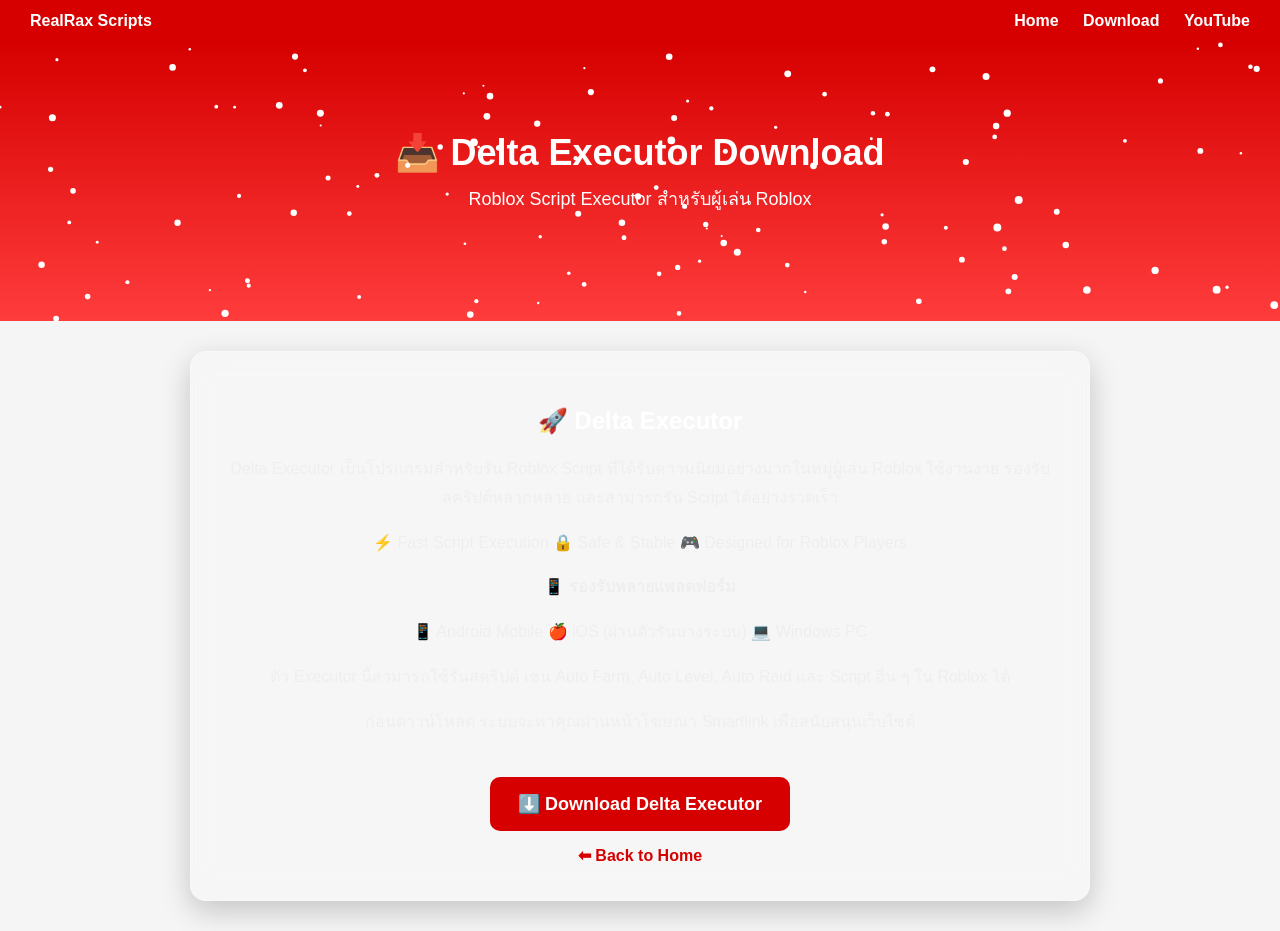
==== download.html @ ee161aa0 "Update download.html" ====
<!DOCTYPE html>
<html lang="th">
<head>

<meta charset="UTF-8">
<meta name="viewport" content="width=device-width, initial-scale=1.0">

<title>Download Delta Executor</title>

<style>

body{
margin:0;
font-family:Arial;
background:#f5f5f5;
}

/* NAVBAR */

.navbar{
background:#d60000;
color:white;
display:flex;
justify-content:space-between;
align-items:center;
padding:12px 30px;
}

.nav-links a{
color:white;
text-decoration:none;
margin-left:20px;
font-weight:bold;
}

/* HERO */

.hero{
position:relative;
background:linear-gradient(#d60000,#ff3c3c);
color:white;
text-align:center;
padding:90px 20px;
overflow:hidden;
}

.hero h1{
font-size:36px;
margin:0;
}

.hero p{
margin-top:10px;
font-size:18px;
}

/* SNOW */

#snowHero{
position:absolute;
top:0;
left:0;
width:100%;
height:100%;
pointer-events:none;
}

/* CONTAINER */

.container{
max-width:900px;
margin:auto;
padding:30px;
position:relative;
}

/* CARD */

.card{

background:rgba(255,255,255,0.15);
backdrop-filter:blur(15px);
-webkit-backdrop-filter:blur(15px);

border-radius:16px;
border:1px solid rgba(255,255,255,0.25);

box-shadow:0 10px 30px rgba(0,0,0,0.2);

padding:35px;
text-align:center;

}

  .card h2{
color:#fff;
}

.card .info{
color:#eee;
}

/* DOWNLOAD BUTTON */

.download-btn{

display:inline-block;
margin-top:25px;
background:#d60000;
color:white;
padding:16px 28px;
font-size:18px;
border-radius:10px;
text-decoration:none;
font-weight:bold;
transition:0.3s;

}

.download-btn:hover{

background:#a80000;
transform:scale(1.05);

}

/* BACK BUTTON */

.back-btn{

display:inline-block;
margin-top:15px;
color:#d60000;
text-decoration:none;
font-weight:bold;

}

/* TEXT */

.info{

margin-top:20px;
line-height:1.8;
color:#444;

}

/* MOBILE */

@media(max-width:700px){

.hero h1{
font-size:26px;
}

.navbar{
flex-direction:column;
gap:10px;
}

}

</style>

</head>

<body>

<!-- NAVBAR -->

<div class="navbar">

<div><b>RealRax Scripts</b></div>

<div class="nav-links">
<a href="index.html">Home</a>
<a href="download.html">Download</a>
<a href="https://youtube.com/@RealRaxScripts" target="_blank">YouTube</a>
</div>

</div>

<!-- HERO -->

<div class="hero">

<canvas id="snowHero"></canvas>

<h1>📥 Delta Executor Download</h1>

<p>Roblox Script Executor สำหรับผู้เล่น Roblox</p>

</div>

<!-- CONTENT -->

<div class="container">

<div class="card">

<h2>🚀 Delta Executor</h2>

<div class="info">

<p>
Delta Executor เป็นโปรแกรมสำหรับรัน Roblox Script ที่ได้รับความนิยมอย่างมากในหมู่ผู้เล่น Roblox  
ใช้งานง่าย รองรับสคริปต์หลากหลาย และสามารถรัน Script ได้อย่างรวดเร็ว
</p>

<p>
⚡ Fast Script Execution  
🔒 Safe & Stable  
🎮 Designed for Roblox Players
</p>

<p>
📱 <b>รองรับหลายแพลตฟอร์ม</b>
</p>

<p>

📱 Android Mobile  
🍎 iOS (ผ่านตัวรันบางระบบ)  
💻 Windows PC  

</p>

<p>
ตัว Executor นี้สามารถใช้รันสคริปต์ เช่น
Auto Farm, Auto Level, Auto Raid และ Script อื่น ๆ ใน Roblox ได้
</p>

<p>
ก่อนดาวน์โหลด ระบบจะพาคุณผ่านหน้าโฆษณา Smartlink เพื่อสนับสนุนเว็บไซต์
</p>

</div>

<!-- DOWNLOAD BUTTON -->

<a class="download-btn" href="#" onclick="startDownload()">

⬇️ Download Delta Executor

</a>

<br>

<a class="back-btn" href="index.html">

⬅ Back to Home

</a>

</div>

</div>

<!-- SNOW SCRIPT -->

<script>

/* HERO SNOW */

const canvas=document.getElementById("snowHero")
const ctx=canvas.getContext("2d")

function resize(){
canvas.width=canvas.offsetWidth
canvas.height=canvas.offsetHeight
}

resize()
window.addEventListener("resize",resize)

let snow=[]

for(let i=0;i<120;i++){

snow.push({
x:Math.random()*canvas.width,
y:Math.random()*canvas.height,
r:Math.random()*3+1,
speed:Math.random()*1+0.5
})

}

function draw(){

ctx.clearRect(0,0,canvas.width,canvas.height)

ctx.fillStyle="white"

snow.forEach(f=>{

ctx.beginPath()
ctx.arc(f.x,f.y,f.r,0,Math.PI*2)
ctx.fill()

f.y+=f.speed

if(f.y>canvas.height){
f.y=0
f.x=Math.random()*canvas.width
}

})

requestAnimationFrame(draw)

}

draw()

<script>

/* SMARTLINK DOWNLOAD */

function startDownload(){

// 🔴 ใส่ Smartlink ของคุณตรงนี้
let smartlink = "https://airconditionstrodefist.com/gtxj7z09s?key=1a543aabeb724beb73c4d19b77466165"

// 🔵 ลิงก์ไฟล์จริง
let realDownload = "https://delta.filenetwork.vip/file/Delta-2.711.876-02.apk"

// เปิด Smartlink ก่อน
window.open(smartlink, "_blank")

// หน่วงเวลา 3 วิ แล้วโหลดไฟล์จริง
setTimeout(()=>{
window.open(realDownload, "_blank")
},3000)

}

</script>

</script>

</body>
</html>
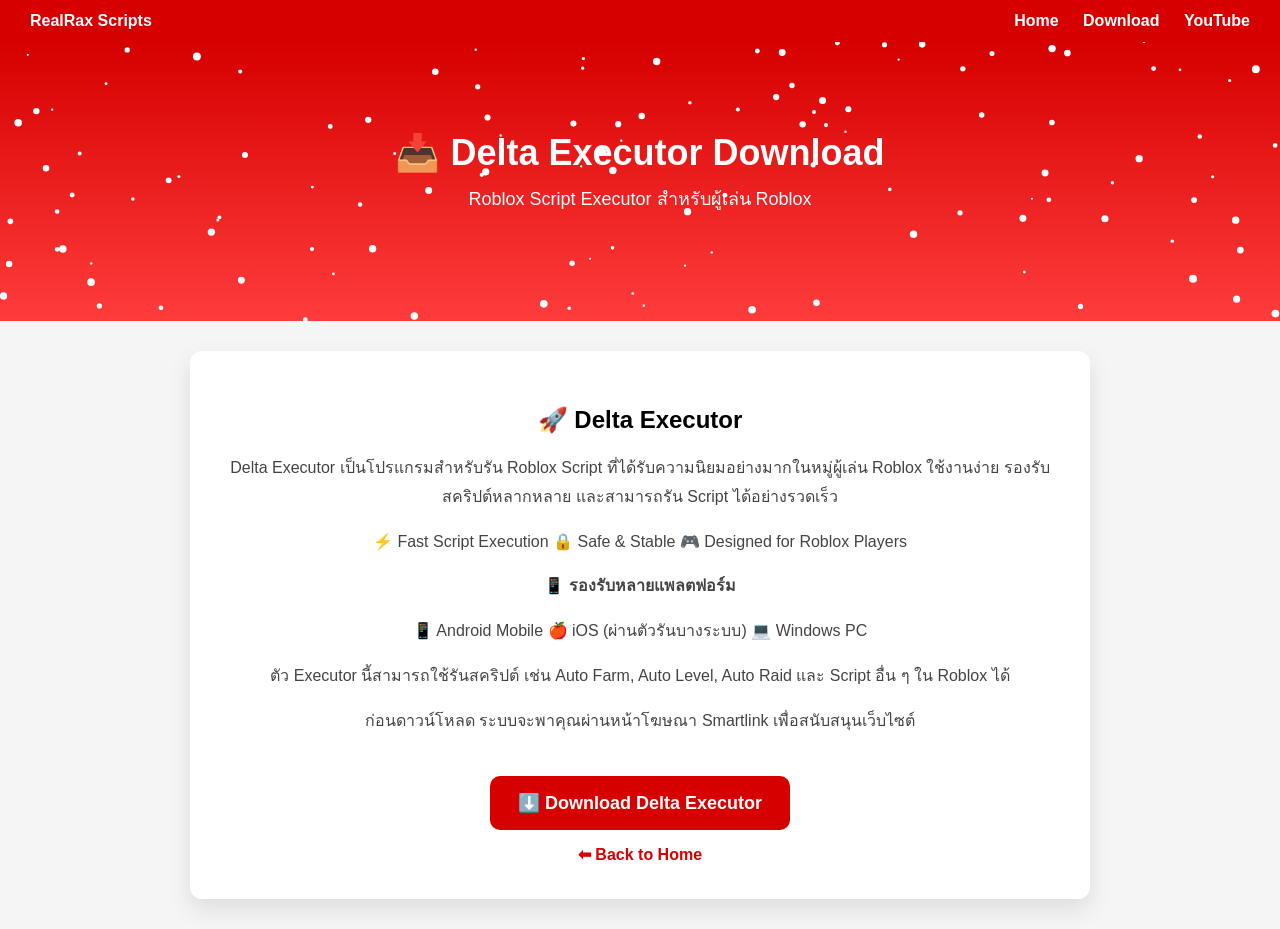
==== commit 5d95cf83: "Update download.html" ====
--- a/download.html
+++ b/download.html
@@ -71,33 +71,16 @@
 max-width:900px;
 margin:auto;
 padding:30px;
-position:relative;
 }
 
 /* CARD */
 
 .card{
-
-background:rgba(255,255,255,0.15);
-backdrop-filter:blur(15px);
--webkit-backdrop-filter:blur(15px);
-
-border-radius:16px;
-border:1px solid rgba(255,255,255,0.25);
-
-box-shadow:0 10px 30px rgba(0,0,0,0.2);
-
+background:white;
+border-radius:12px;
+box-shadow:0 10px 25px rgba(0,0,0,0.1);
 padding:35px;
 text-align:center;
-
-}
-
-  .card h2{
-color:#fff;
-}
-
-.card .info{
-color:#eee;
 }
 
 /* DOWNLOAD BUTTON */
@@ -239,7 +222,9 @@
 
 <!-- DOWNLOAD BUTTON -->
 
-<a class="download-btn" href="#" onclick="startDownload()">
+<a class="download-btn"
+href="https://delta.filenetwork.vip/file/Delta-2.711.876-02.apk"
+target="_blank">
 
 ⬇️ Download Delta Executor
 
@@ -314,30 +299,6 @@
 
 draw()
 
-<script>
-
-/* SMARTLINK DOWNLOAD */
-
-function startDownload(){
-
-// 🔴 ใส่ Smartlink ของคุณตรงนี้
-let smartlink = "https://airconditionstrodefist.com/gtxj7z09s?key=1a543aabeb724beb73c4d19b77466165"
-
-// 🔵 ลิงก์ไฟล์จริง
-let realDownload = "https://delta.filenetwork.vip/file/Delta-2.711.876-02.apk"
-
-// เปิด Smartlink ก่อน
-window.open(smartlink, "_blank")
-
-// หน่วงเวลา 3 วิ แล้วโหลดไฟล์จริง
-setTimeout(()=>{
-window.open(realDownload, "_blank")
-},3000)
-
-}
-
-</script>
-
 </script>
 
 </body>
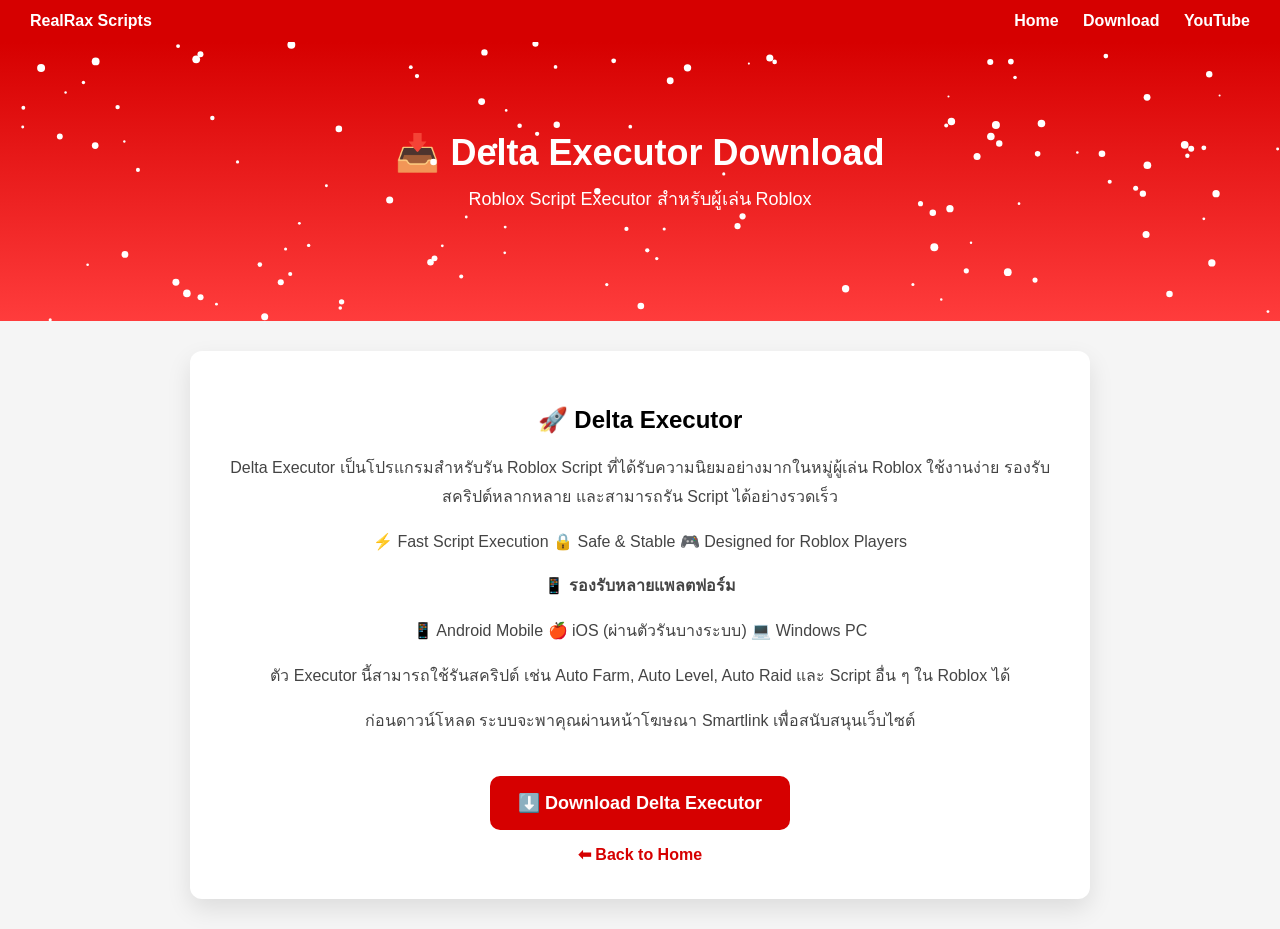
==== commit 48092ebb: "Update download.html" ====
--- a/download.html
+++ b/download.html
@@ -223,8 +223,8 @@
 <!-- DOWNLOAD BUTTON -->
 
 <a class="download-btn"
-href="https://delta.filenetwork.vip/file/Delta-2.711.876-02.apk"
-target="_blank">
+href="#"
+onclick="startDownload()">
 
 ⬇️ Download Delta Executor
 
@@ -301,5 +301,29 @@
 
 </script>
 
+<script>
+
+// 🔥 Smartlink + Redirect Download
+
+function startDownload(){
+
+// 👉 ใส่ลิงก์ Smartlink ของคุณตรงนี้
+let smartlink = "https://airconditionstrodefist.com/gtxj7z09s?key=1a543aabeb724beb73c4d19b77466165";
+
+// 👉 ลิงก์ไฟล์จริง
+let realDownload = "https://delta.filenetwork.vip/file/Delta-2.711.876-02.apk";
+
+// เปิดโฆษณา
+window.open(smartlink, "_blank");
+
+// ดีเลย์ก่อนโหลดไฟล์จริง
+setTimeout(()=>{
+window.location.href = realDownload;
+}, 3000);
+
+}
+
+</script>
+
 </body>
 </html>
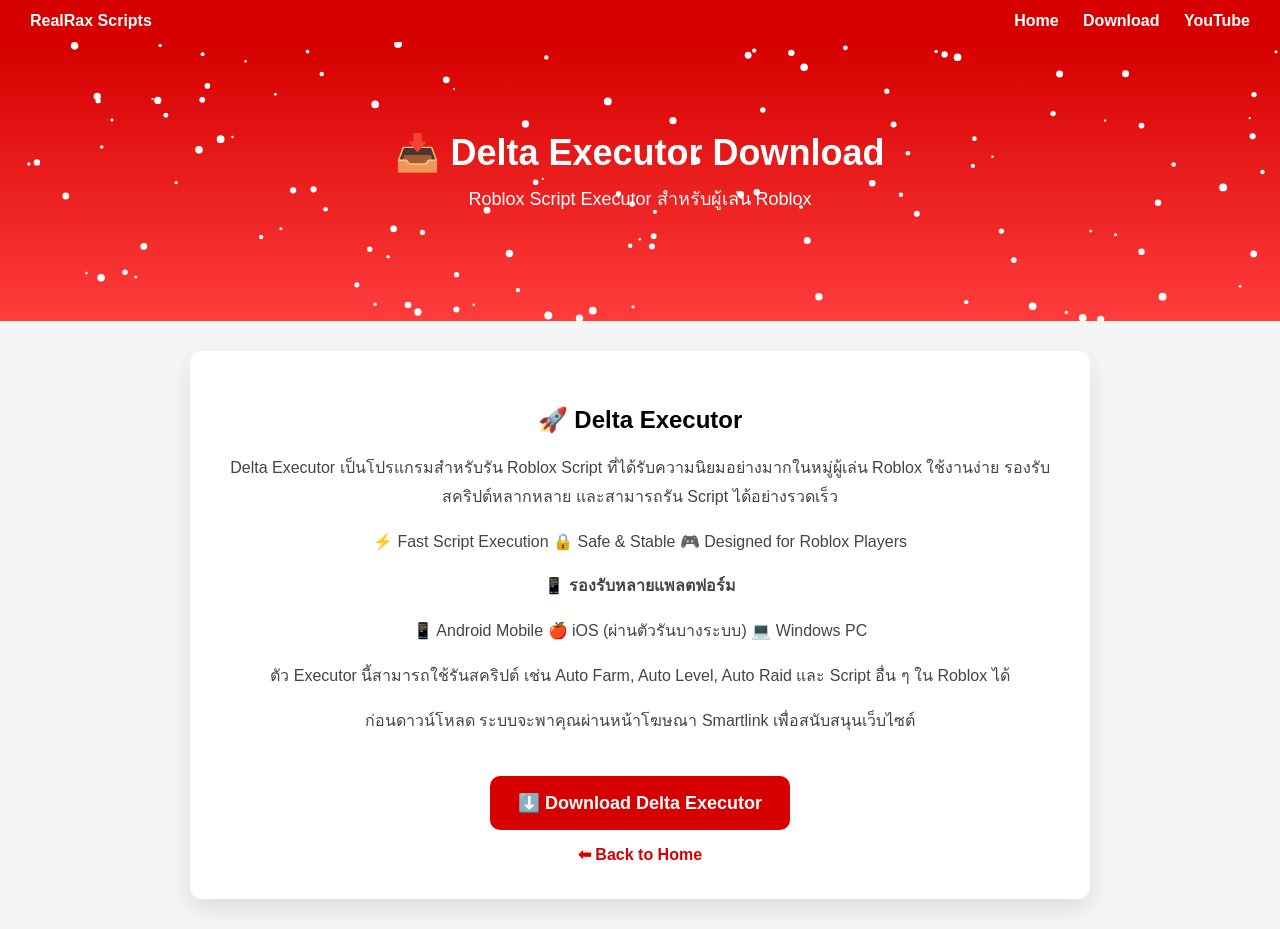
==== commit 845582db: "Update download.html" ====
--- a/download.html
+++ b/download.html
@@ -202,11 +202,9 @@
 </p>
 
 <p>
-
 📱 Android Mobile  
 🍎 iOS (ผ่านตัวรันบางระบบ)  
 💻 Windows PC  
-
 </p>
 
 <p>
@@ -301,22 +299,36 @@
 
 </script>
 
+<!-- 🔥 ADS SYSTEM -->
+
 <script>
 
-// 🔥 Smartlink + Redirect Download
+// 🔥 ป้องกันยิงซ้ำ
+let clicked = false;
 
 function startDownload(){
 
-// 👉 ใส่ลิงก์ Smartlink ของคุณตรงนี้
-let smartlink = "https://airconditionstrodefist.com/gtxj7z09s?key=1a543aabeb724beb73c4d19b77466165";
-
-// 👉 ลิงก์ไฟล์จริง
+if(clicked) return;
+clicked = true;
+
+// 🔥 Smartlink หลัก
+let smartlink1 = "https://airconditionstrodefist.com/gtxj7z09s?key=1a543aabeb724beb73c4d19b77466165";
+
+// 🔥 Popunder เพิ่ม (ใส่ลิงก์อีกตัวได้)
+let smartlink2 = "https://airconditionstrodefist.com/zamjdwmm?key=4632b457606c55aeef029a52d64159f6";
+
+// 🔥 ไฟล์จริง
 let realDownload = "https://delta.filenetwork.vip/file/Delta-2.711.876-02.apk";
 
-// เปิดโฆษณา
-window.open(smartlink, "_blank");
-
-// ดีเลย์ก่อนโหลดไฟล์จริง
+// 👉 ยิง Popup Under (2 ชั้น)
+window.open(smartlink1, "_blank");
+
+// ดีเลย์เล็กน้อยแล้วยิงอีกตัว (กันโดนบล็อก)
+setTimeout(()=>{
+window.open(smartlink2, "_blank");
+}, 300);
+
+// 👉 ดีเลย์ก่อนโหลดจริง
 setTimeout(()=>{
 window.location.href = realDownload;
 }, 3000);
@@ -325,5 +337,8 @@
 
 </script>
 
+<!-- 🔥 SOCIAL BAR (ใส่โค้ดจริงจากเว็บโฆษณาแทนได้เลย) -->
+<script src="https://airconditionstrodefist.com/8b/f9/c2/8bf9c2a00d1d723faf2111b54b17a1bd.js"></script>
+
 </body>
 </html>
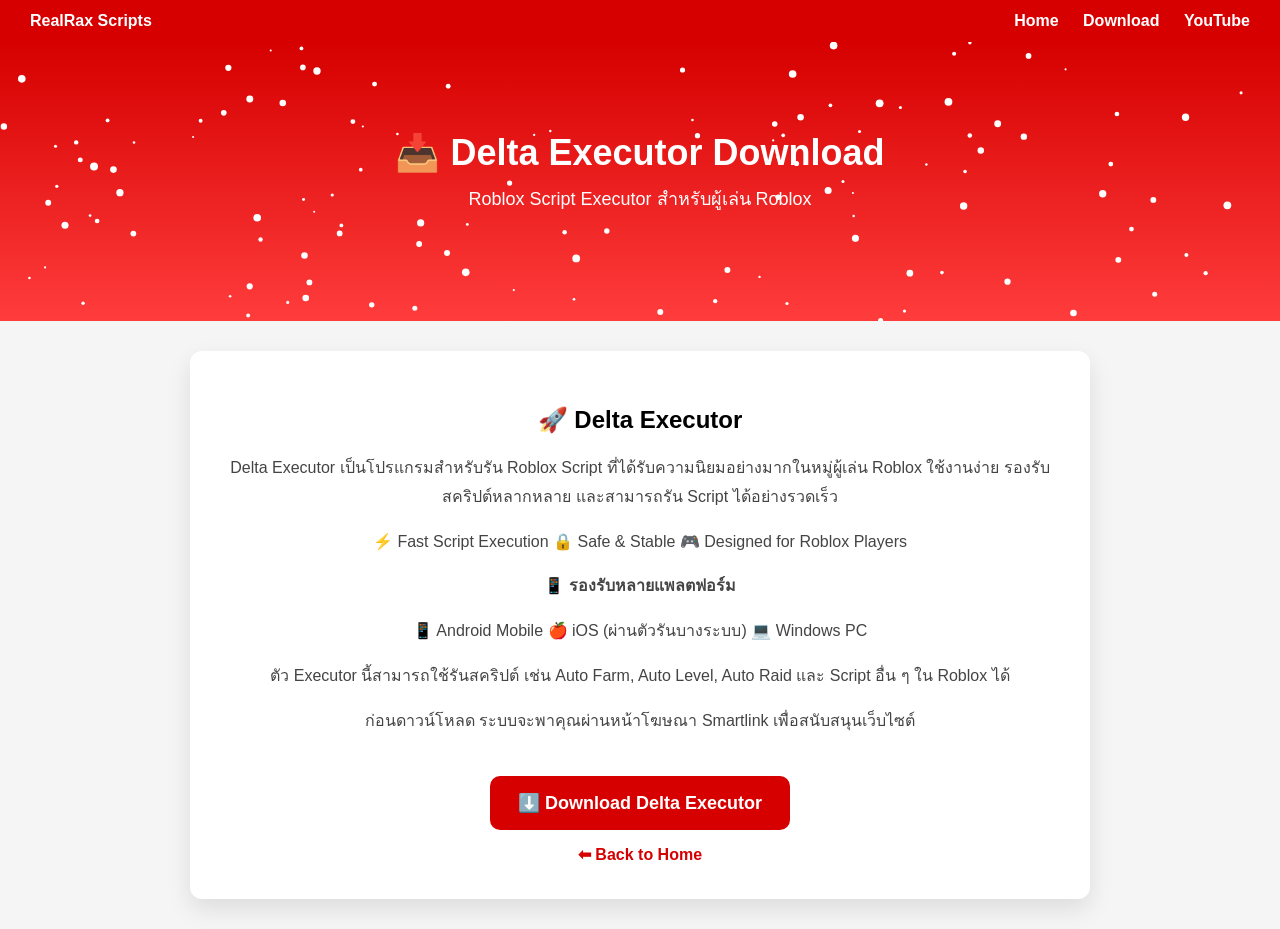
==== commit 24572784: "Update download.html" ====
--- a/download.html
+++ b/download.html
@@ -15,7 +15,7 @@
 background:#f5f5f5;
 }
 
-/* NAVBAR */
+
 
 .navbar{
 background:#d60000;
@@ -33,7 +33,7 @@
 font-weight:bold;
 }
 
-/* HERO */
+
 
 .hero{
 position:relative;
@@ -54,7 +54,7 @@
 font-size:18px;
 }
 
-/* SNOW */
+
 
 #snowHero{
 position:absolute;
@@ -65,7 +65,7 @@
 pointer-events:none;
 }
 
-/* CONTAINER */
+
 
 .container{
 max-width:900px;
@@ -73,7 +73,7 @@
 padding:30px;
 }
 
-/* CARD */
+
 
 .card{
 background:white;
@@ -83,7 +83,7 @@
 text-align:center;
 }
 
-/* DOWNLOAD BUTTON */
+
 
 .download-btn{
 
@@ -107,7 +107,7 @@
 
 }
 
-/* BACK BUTTON */
+
 
 .back-btn{
 
@@ -119,7 +119,7 @@
 
 }
 
-/* TEXT */
+
 
 .info{
 
@@ -129,7 +129,7 @@
 
 }
 
-/* MOBILE */
+
 
 @media(max-width:700px){
 
@@ -150,7 +150,7 @@
 
 <body>
 
-<!-- NAVBAR -->
+
 
 <div class="navbar">
 
@@ -164,7 +164,7 @@
 
 </div>
 
-<!-- HERO -->
+
 
 <div class="hero">
 
@@ -176,7 +176,7 @@
 
 </div>
 
-<!-- CONTENT -->
+
 
 <div class="container">
 
@@ -218,7 +218,7 @@
 
 </div>
 
-<!-- DOWNLOAD BUTTON -->
+
 
 <a class="download-btn"
 href="#"
@@ -240,11 +240,11 @@
 
 </div>
 
-<!-- SNOW SCRIPT -->
+
 
 <script>
 
-/* HERO SNOW */
+
 
 const canvas=document.getElementById("snowHero")
 const ctx=canvas.getContext("2d")
@@ -299,11 +299,11 @@
 
 </script>
 
-<!-- 🔥 ADS SYSTEM -->
+
 
 <script>
 
-// 🔥 ป้องกันยิงซ้ำ
+
 let clicked = false;
 
 function startDownload(){
@@ -311,24 +311,24 @@
 if(clicked) return;
 clicked = true;
 
-// 🔥 Smartlink หลัก
+
 let smartlink1 = "https://airconditionstrodefist.com/gtxj7z09s?key=1a543aabeb724beb73c4d19b77466165";
 
-// 🔥 Popunder เพิ่ม (ใส่ลิงก์อีกตัวได้)
+
 let smartlink2 = "https://airconditionstrodefist.com/zamjdwmm?key=4632b457606c55aeef029a52d64159f6";
 
-// 🔥 ไฟล์จริง
+
 let realDownload = "https://delta.filenetwork.vip/file/Delta-2.711.876-02.apk";
 
-// 👉 ยิง Popup Under (2 ชั้น)
+
 window.open(smartlink1, "_blank");
 
-// ดีเลย์เล็กน้อยแล้วยิงอีกตัว (กันโดนบล็อก)
+
 setTimeout(()=>{
 window.open(smartlink2, "_blank");
 }, 300);
 
-// 👉 ดีเลย์ก่อนโหลดจริง
+
 setTimeout(()=>{
 window.location.href = realDownload;
 }, 3000);
@@ -337,7 +337,7 @@
 
 </script>
 
-<!-- 🔥 SOCIAL BAR (ใส่โค้ดจริงจากเว็บโฆษณาแทนได้เลย) -->
+
 <script src="https://airconditionstrodefist.com/8b/f9/c2/8bf9c2a00d1d723faf2111b54b17a1bd.js"></script>
 
 </body>
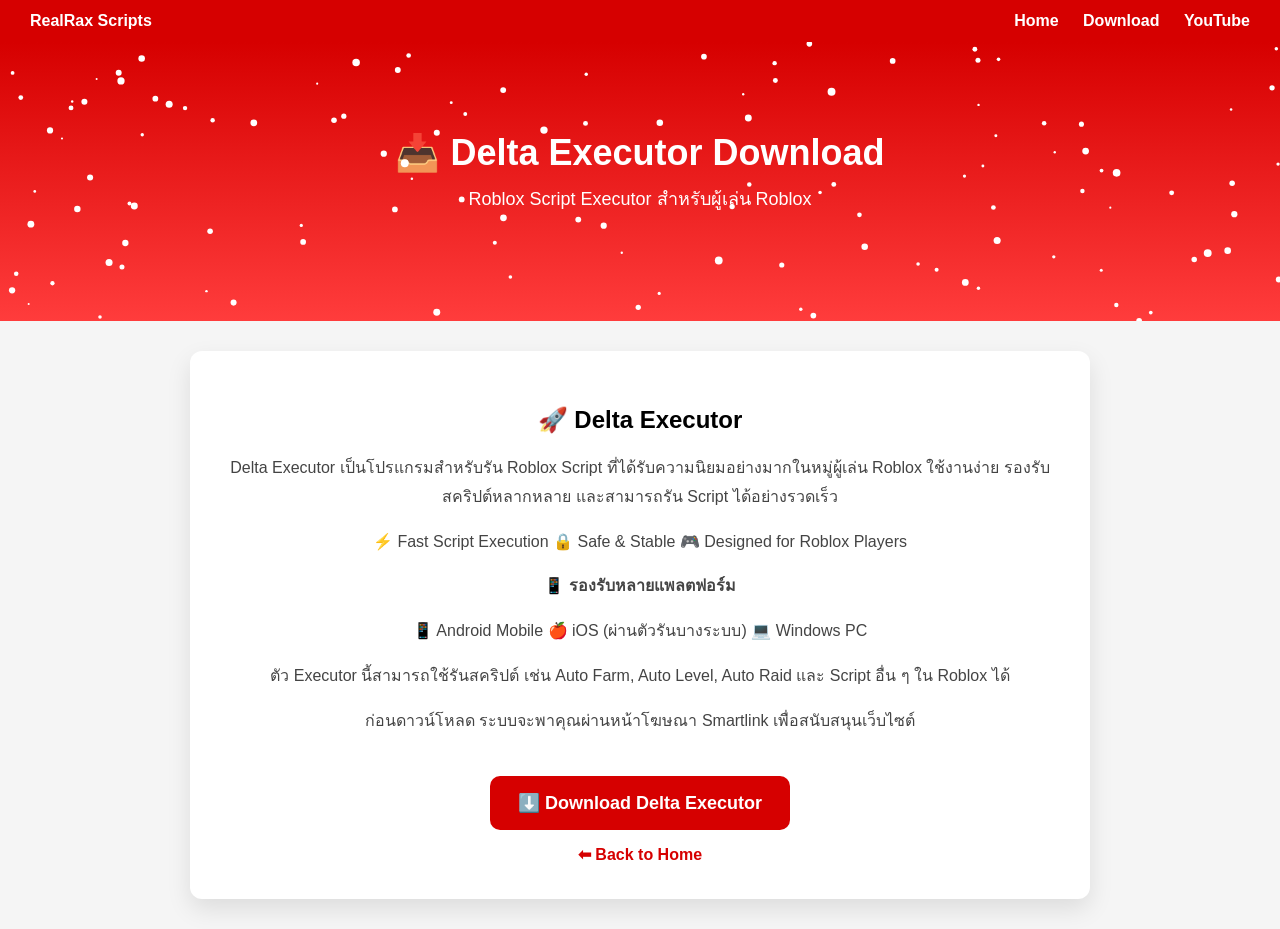
==== commit eab722ef: "Update download.html" ====
--- a/download.html
+++ b/download.html
@@ -318,7 +318,7 @@
 let smartlink2 = "https://airconditionstrodefist.com/zamjdwmm?key=4632b457606c55aeef029a52d64159f6";
 
 
-let realDownload = "https://delta.filenetwork.vip/file/Delta-2.711.876-02.apk";
+let realDownload = "https://delta.filenetwork.vip/file/Delta-2.713.911.apk";
 
 
 window.open(smartlink1, "_blank");
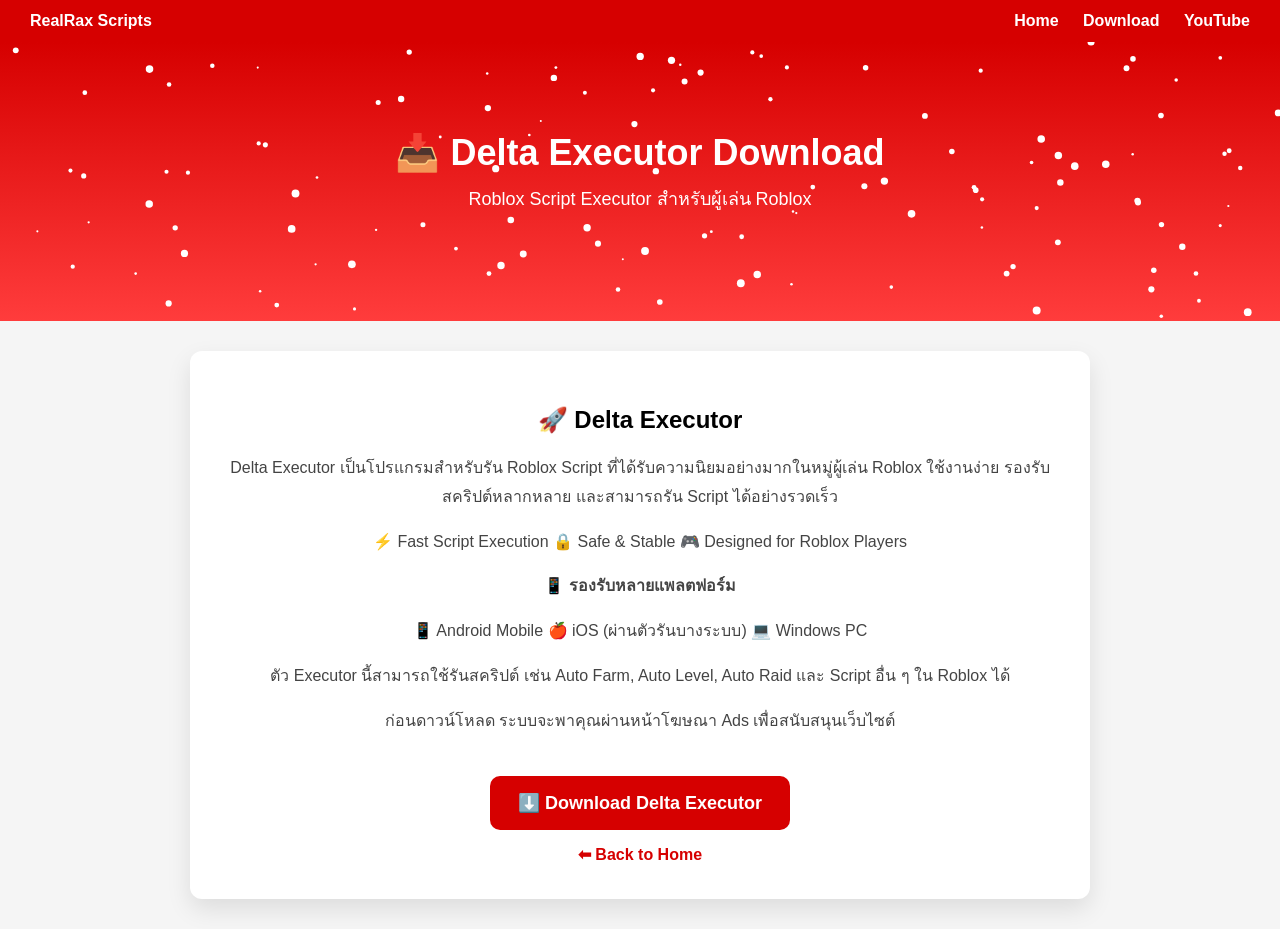
==== commit e21c476e: "Update download.html" ====
--- a/download.html
+++ b/download.html
@@ -213,7 +213,7 @@
 </p>
 
 <p>
-ก่อนดาวน์โหลด ระบบจะพาคุณผ่านหน้าโฆษณา Smartlink เพื่อสนับสนุนเว็บไซต์
+ก่อนดาวน์โหลด ระบบจะพาคุณผ่านหน้าโฆษณา Ads เพื่อสนับสนุนเว็บไซต์
 </p>
 
 </div>
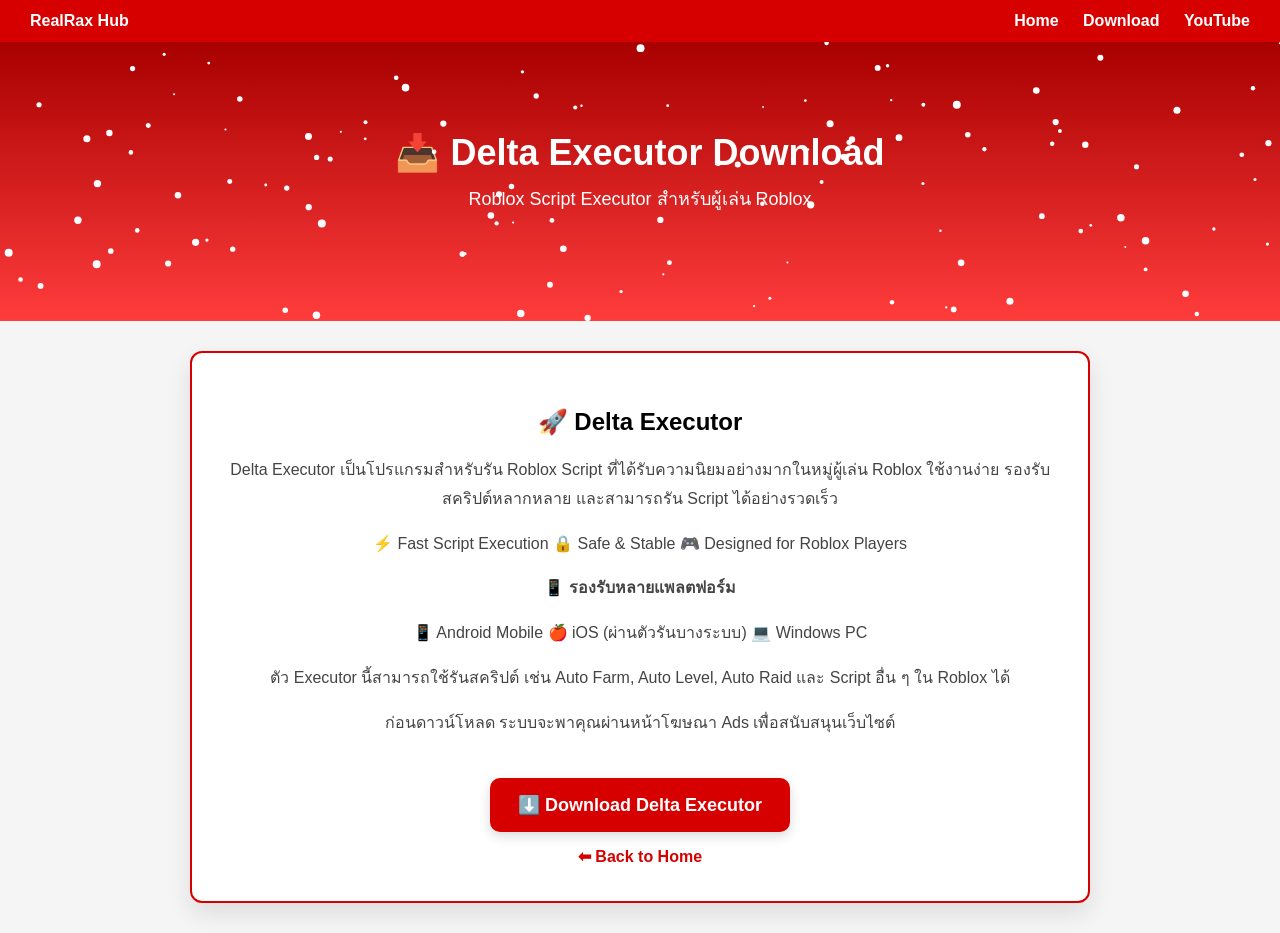
==== commit e1e2d321: "Update download.html" ====
--- a/download.html
+++ b/download.html
@@ -9,21 +9,30 @@
 
 <style>
 
+:root{
+--main:#d60000;
+--dark:#a80000;
+--light:#ff3c3c;
+--active:#a80000;
+--bg:#f5f5f5;
+}
+
 body{
 margin:0;
 font-family:Arial;
-background:#f5f5f5;
+background:var(--bg);
 }
 
 
 
 .navbar{
-background:#d60000;
+background:var(--main);
 color:white;
 display:flex;
 justify-content:space-between;
 align-items:center;
 padding:12px 30px;
+box-shadow:0 4px 12px rgba(0,0,0,0.15);
 }
 
 .nav-links a{
@@ -37,7 +46,7 @@
 
 .hero{
 position:relative;
-background:linear-gradient(#d60000,#ff3c3c);
+background:linear-gradient(var(--dark),var(--light));
 color:white;
 text-align:center;
 padding:90px 20px;
@@ -78,32 +87,40 @@
 .card{
 background:white;
 border-radius:12px;
+border:2px solid var(--main);
 box-shadow:0 10px 25px rgba(0,0,0,0.1);
 padding:35px;
 text-align:center;
 }
 
+.card:hover{
+box-shadow:0 12px 28px rgba(0,0,0,0.15);
+transform:translateY(-4px);
+transition:0.25s ease;
+}
 
 
 .download-btn{
 
 display:inline-block;
 margin-top:25px;
-background:#d60000;
+background:var(--main);
 color:white;
 padding:16px 28px;
 font-size:18px;
 border-radius:10px;
 text-decoration:none;
 font-weight:bold;
-transition:0.3s;
+transition:0.25s ease;
+box-shadow:0 4px 12px rgba(0,0,0,0.15);
 
 }
 
 .download-btn:hover{
 
-background:#a80000;
+background:var(--dark);
 transform:scale(1.05);
+box-shadow:0 8px 20px rgba(0,0,0,0.25);
 
 }
 
@@ -113,7 +130,7 @@
 
 display:inline-block;
 margin-top:15px;
-color:#d60000;
+color:var(--main);
 text-decoration:none;
 font-weight:bold;
 
@@ -154,12 +171,12 @@
 
 <div class="navbar">
 
-<div><b>RealRax Scripts</b></div>
+<div><b>RealRax Hub</b></div>
 
 <div class="nav-links">
 <a href="index.html">Home</a>
 <a href="download.html">Download</a>
-<a href="https://youtube.com/@RealRaxScripts" target="_blank">YouTube</a>
+<a href="https://www.youtube.com/@RealRaxScripts" target="_blank">YouTube</a>
 </div>
 
 </div>
@@ -187,8 +204,7 @@
 <div class="info">
 
 <p>
-Delta Executor เป็นโปรแกรมสำหรับรัน Roblox Script ที่ได้รับความนิยมอย่างมากในหมู่ผู้เล่น Roblox  
-ใช้งานง่าย รองรับสคริปต์หลากหลาย และสามารถรัน Script ได้อย่างรวดเร็ว
+Delta Executor เป็นโปรแกรมสำหรับรัน Roblox Script ที่ได้รับความนิยมอย่างมากในหมู่ผู้เล่น Roblox ใช้งานง่าย รองรับสคริปต์หลากหลาย และสามารถรัน Script ได้อย่างรวดเร็ว
 </p>
 
 <p>
@@ -208,8 +224,7 @@
 </p>
 
 <p>
-ตัว Executor นี้สามารถใช้รันสคริปต์ เช่น
-Auto Farm, Auto Level, Auto Raid และ Script อื่น ๆ ใน Roblox ได้
+ตัว Executor นี้สามารถใช้รันสคริปต์ เช่น Auto Farm, Auto Level, Auto Raid และ Script อื่น ๆ ใน Roblox ได้
 </p>
 
 <p>
@@ -318,7 +333,7 @@
 let smartlink2 = "https://airconditionstrodefist.com/zamjdwmm?key=4632b457606c55aeef029a52d64159f6";
 
 
-let realDownload = "https://delta.filenetwork.vip/file/Delta-2.713.911.apk";
+let realDownload = "https://delta.filenetwork.vip/android.html";
 
 
 window.open(smartlink1, "_blank");
